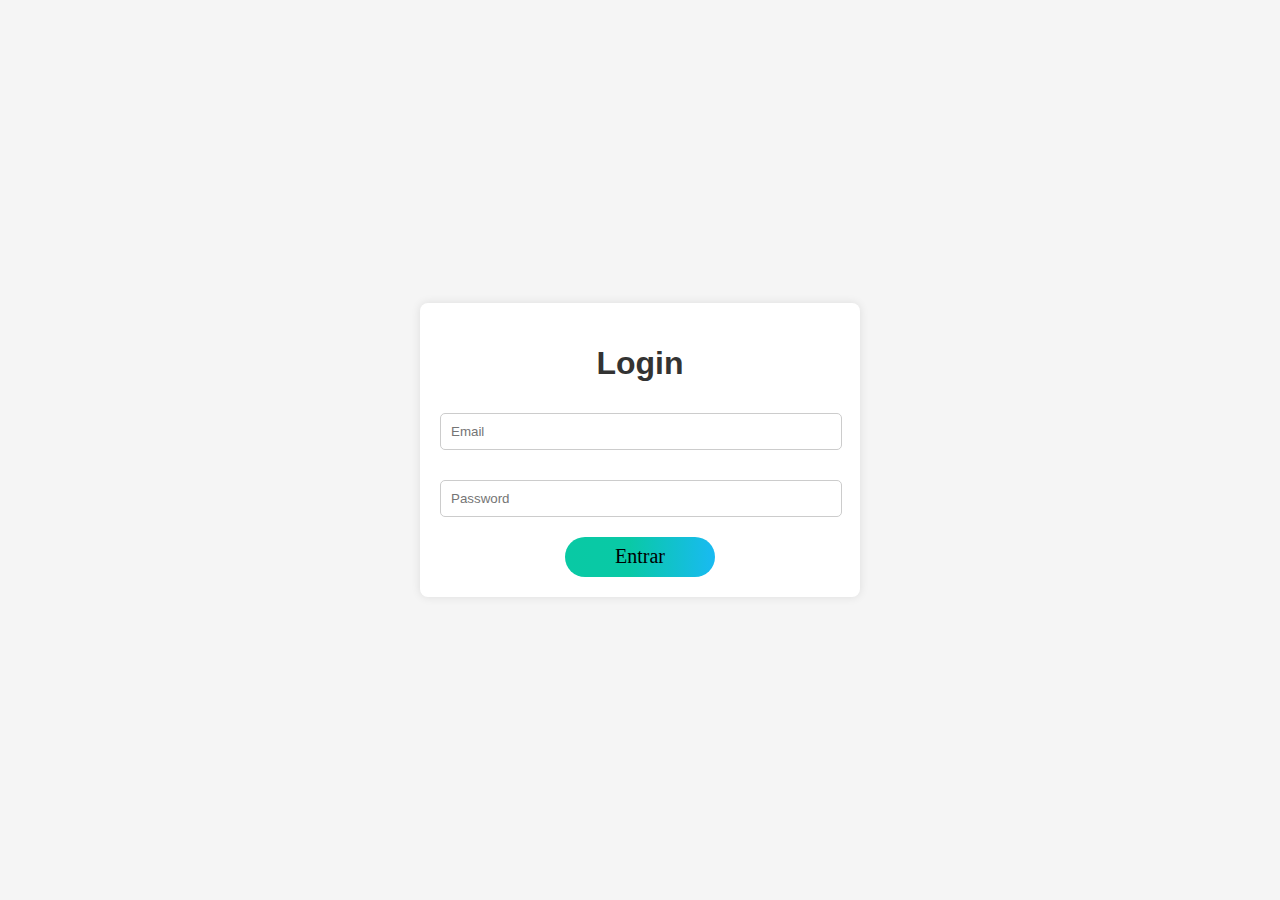
==== index.html @ 47e35817 "tela login" ====
<!DOCTYPE html>
<html lang="en">
<head>
    <meta charset="UTF-8">
    <meta name="viewport" content="width=device-width, initial-scale=1.0">
    <link rel="stylesheet" href="style.css">
    <title>Login</title>
</head>
<body>
    <div class="container">
        <h1>Login</h1>
        <form action="" class="formLogin">
            <input type="text" id="email" name="email" placeholder="Email">
            <input type="password" name="senha" id="senha" placeholder="Password">
            <button type="submit">Entrar</button>
        </form>
    </div>
</body>
</html>
---- style.css ----
body {
    font-family: Arial, sans-serif;
    margin: 0;
    padding: 0;
    display: flex;
    justify-content: center;
    align-items: center;
    height: 100vh;
    background-color: #f5f5f5;
}
h1 {
    font-family:'Lucida Sans', 'Lucida Sans Regular', 'Lucida Grande', 'Lucida Sans Unicode', Geneva, Verdana, sans-serif;
}
.container {
    width: 400px;
    padding: 20px;
    background-color: #fff;
    border-radius: 8px;
    box-shadow: 0 0 10px rgba(0, 0, 0, 0.1);
}

.container h1 {
    text-align: center;
    color: #333;
}

input[type="text"],
input[type="password"] {
    width: 380px;
    padding: 10px;
    margin-top: 10px;
    margin-bottom: 20px;
    border: 1px solid #ccc;
    border-radius: 5px;
}

input[type="text"]:focus,
input[type="password"]:focus {
    outline: none;
    border-color: rgb(115, 179, 176);
    box-shadow: 0 0 5px rgb(134, 187, 189);
}


form {
    text-align: center;
}

form > button {
    background: rgb(9,201,164);
    background: linear-gradient(90deg, rgba(9,201,164,1) 0%, rgba(9,201,166,1) 43%, rgba(25,186,242,1) 100%);
    width: 150px;
    height: 40px;
    border: 0px;
    border-radius: 20px;
    cursor: pointer;
    font-size: 20px;
    font-family:'Times New Roman', Times, serif;
}

@media (max-width: 390px) {
   .container {
    width: 300px;
   }

   input[type="text"],
   input[type="password"] {
    width: 200px;
   
}
}
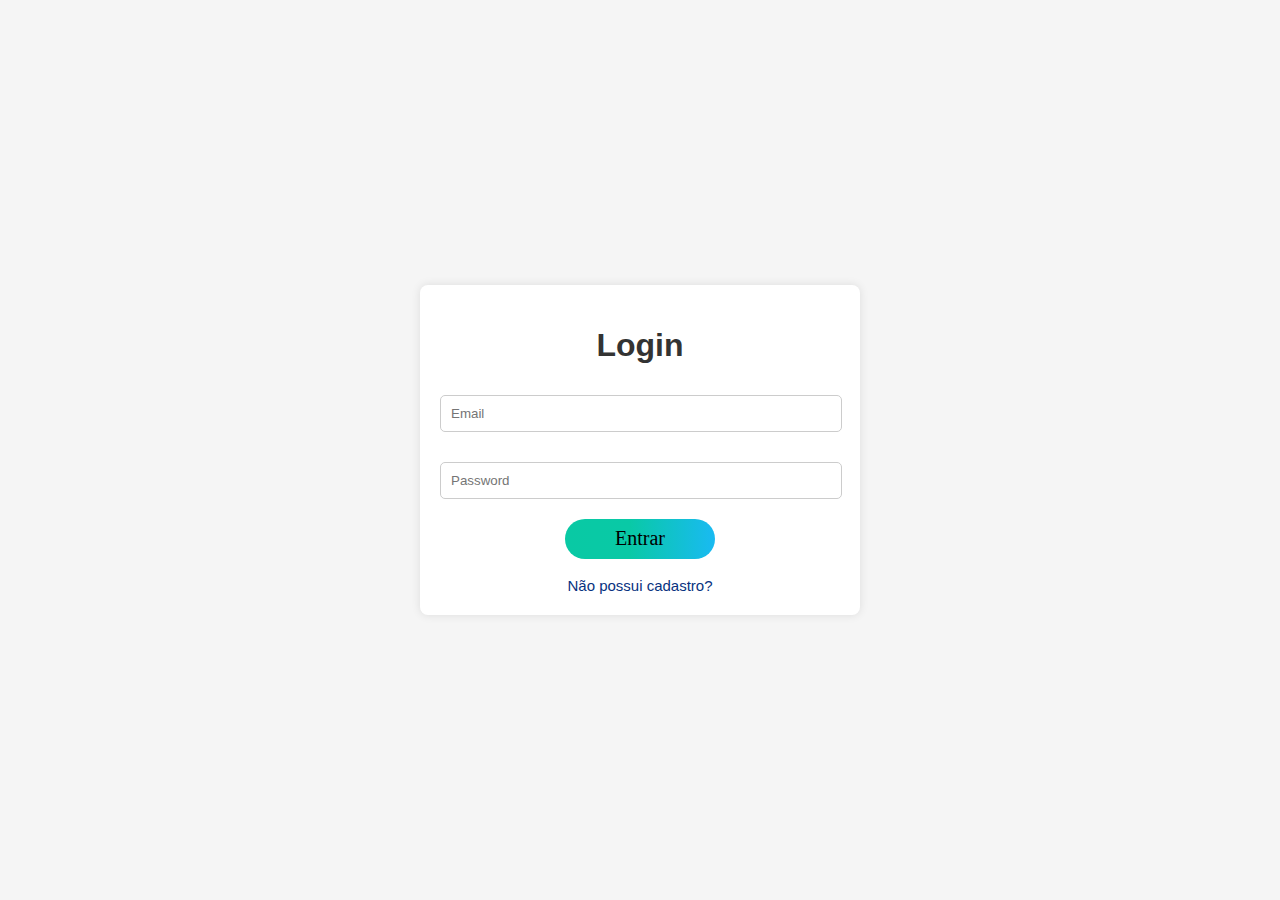
==== commit 0c7e7cac: "pequenas validações em js" ====
--- a/index.html
+++ b/index.html
@@ -3,16 +3,18 @@
 <head>
     <meta charset="UTF-8">
     <meta name="viewport" content="width=device-width, initial-scale=1.0">
-    <link rel="stylesheet" href="style.css">
+    <link rel="stylesheet" href="assets/style.css">
     <title>Login</title>
 </head>
 <body>
     <div class="container">
         <h1>Login</h1>
-        <form action="" class="formLogin">
-            <input type="text" id="email" name="email" placeholder="Email">
-            <input type="password" name="senha" id="senha" placeholder="Password">
-            <button type="submit">Entrar</button>
+        <form action="controller/UserController.php" method="post" name="cad2" class="formConect">
+            <input type="text" id="mail" name="mail" placeholder="Email" required>
+            <input type="password" name="senha" id="senha" placeholder="Password" required>
+            <button type="submit" id="login" name="login" value="login">Entrar</button>
+        </br></br>
+            <span><a href="views/cadastro.html">Não possui cadastro?</a></span>
         </form>
     </div>
 </body>
--- a/assets/style.css
+++ b/assets/style.css
@@ -0,0 +1,83 @@
+body {
+    font-family: Arial, sans-serif;
+    margin: 0;
+    padding: 0;
+    display: flex;
+    justify-content: center;
+    align-items: center;
+    height: 100vh;
+    background-color: #f5f5f5;
+}
+h1 {
+    font-family:'Lucida Sans', 'Lucida Sans Regular', 'Lucida Grande', 'Lucida Sans Unicode', Geneva, Verdana, sans-serif;
+}
+.container {
+    width: 400px;
+    padding: 20px;
+    background-color: #fff;
+    border-radius: 8px;
+    box-shadow: 0 0 10px rgba(0, 0, 0, 0.1);
+}
+
+.container h1 {
+    text-align: center;
+    color: #333;
+}
+
+input[type="text"],
+input[type="password"] {
+    width: 380px;
+    padding: 10px;
+    margin-top: 10px;
+    margin-bottom: 20px;
+    border: 1px solid #ccc;
+    border-radius: 5px;
+}
+
+input[type="text"]:focus,
+input[type="password"]:focus {
+    outline: none;
+    border-color: rgb(115, 179, 176);
+    box-shadow: 0 0 5px rgb(134, 187, 189);
+}
+
+form {
+    text-align: center;
+}
+
+form > button {
+    background: rgb(9,201,164);
+    background: linear-gradient(90deg, rgba(9,201,164,1) 0%, rgba(9,201,166,1) 43%, rgba(25,186,242,1) 100%);
+    width: 150px;
+    height: 40px;
+    border: 0px;
+    border-radius: 20px;
+    cursor: pointer;
+    font-size: 20px;
+    font-family:'Times New Roman', Times, serif;
+}
+
+span {
+    cursor: pointer;
+    font-size: 15px;
+}
+span:hover {
+    font-size: 15.5px;
+}
+span > a {
+    text-decoration: none;
+    color: rgb(8, 50, 128);
+}
+
+@media (max-width: 390px) {
+   .container {
+    width: 300px;
+   }
+
+   input[type="text"],
+   input[type="email"],
+   input[type="password"] {
+    width: 200px;
+   
+}
+}